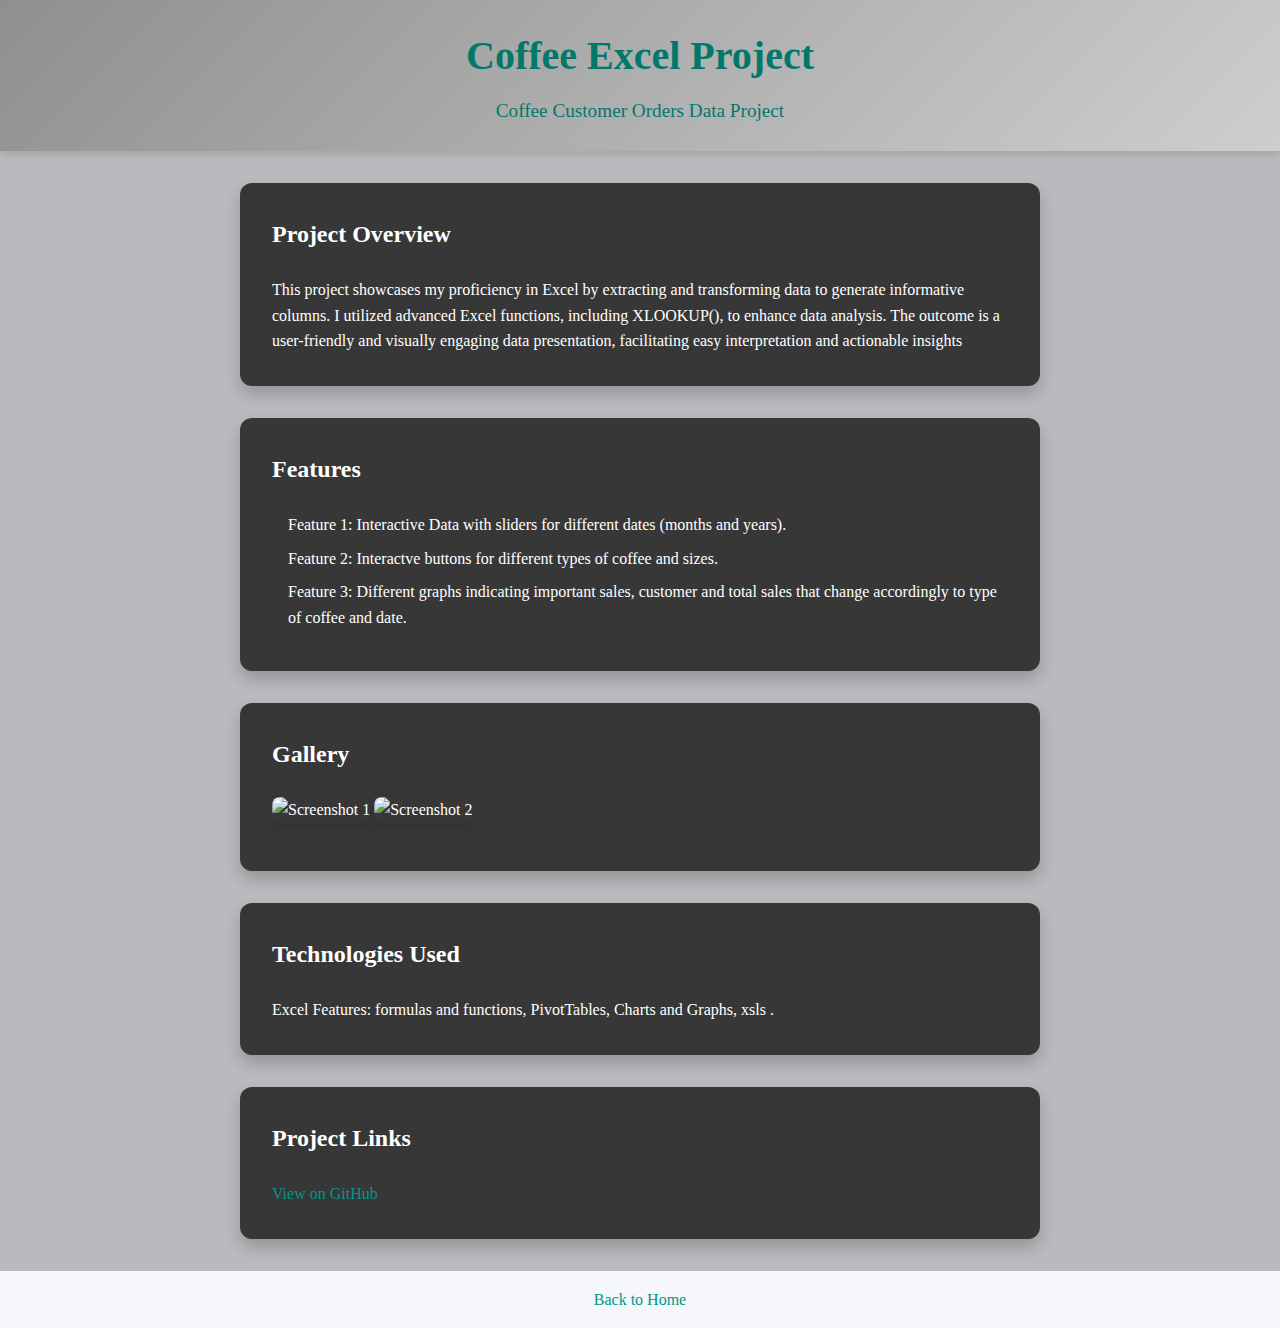
==== project1/project1.html @ 211adeff "Initial commit" ====
<!DOCTYPE html>
<html lang="en">
<head>
    <meta charset="UTF-8">
    <meta name="viewport" content="width=device-width, initial-scale=1.0">
    <title>Project 1 - Your Name</title>
    <link rel="stylesheet" href="../../styles.css"> <!-- Link to main CSS -->
    <link rel="stylesheet" href="style.css"> <!-- Link to project-specific CSS -->
</head>
<body>
    <header>
        <h1>Coffee Excel Project</h1>
        <p>Coffee Customer Orders Data Project</p>
    </header>

    <section id="overview">
        <h2>Project Overview</h2>
        <p>This project showcases my proficiency in Excel by extracting and transforming data to generate informative columns. I utilized advanced Excel functions, including XLOOKUP(), to enhance data analysis. The outcome is a user-friendly and visually engaging data presentation, facilitating easy interpretation and actionable insights</p>
    </section>

    <section id="features">
        <h2>Features</h2>
        <ul>
            <li>Feature 1: Interactive Data with sliders for different dates (months and years).</li>
            <li>Feature 2: Interactve buttons for different types of coffee and sizes.</li>
            <li>Feature 3: Different graphs indicating important sales, customer and total sales that change accordingly to type of coffee and date.</li>
        </ul>
    </section>

    <section id="gallery">
        <h2>Gallery</h2>
        <img src="images/Project1SS1.png" alt="Screenshot 1">
        <img src="images/Project1SS2.png" alt="Screenshot 2">
    </section>
                
    <section id="technologies">
        <h2>Technologies Used</h2>
        <p>Excel Features: formulas and functions, PivotTables, Charts and Graphs, xsls .</p>
    </section>

    <section id="links">
        <h2>Project Links</h2>
        <p><a href="https://github.com/medina-tanisha/ExcelProject.git" target="_blank">View on GitHub</a></p>
    </section>

    <footer>
        <a href="../index.html">Back to Home</a>
    </footer>

    <script src="script.js"></script> <!-- Link to project-specific JS -->
</body>
</html>
---- styles.css ----
/* Basic Reset */
* {
    margin: 0;
    padding: 0;
    box-sizing: border-box;
}

/* Body and Typography */
body {
    font-family: 'Montserrat', serif;
    line-height: 1.6;
    background: #b8babd;
    color: #ffffff;
}

/* Header */
header {
    background: linear-gradient(135deg, #888888, #000000); /* Black and dark grey gradient */
    color: #ffffff;
    padding: 1.5em 0;
    text-align: center;
    box-shadow: 0 4px 6px rgba(0, 0, 0, 0.1);
}

header h1 {
    font-size: 2.5em;
    margin-bottom: 0.2em;
}

header p {
    font-size: 1.2em;
}

/* Sections */
section {
    padding: 2em;
    margin: 2em auto;
    max-width: 800px;
    background: #383737;
    box-shadow: 0 8px 16px rgba(0, 0, 0, 0.2); /* Enhanced box shadow for 3D effect */
    border-radius: 12px; /* Rounded corners */
}

/* About Section */
#about {
    text-align: center;
}

#about img {
    border-radius: 50%;
    width: 150px;
    height: 150px;
    object-fit: cover;
    margin-bottom: 1em;
}

/* Portfolio Section */
#portfolio .portfolio-item {
    margin-bottom: 2em;
}

#portfolio h3 {
    color: #009688; /* Teal */
    margin-bottom: 0.5em;
}

#portfolio img {
    max-width: 50%;
    border-radius: 8px;
    box-shadow: 0 4px 8px rgba(0, 0, 0, 0.1); /* Soft shadow */
    margin-bottom: 1em;
}

#portfolio a {
    display: inline-block;
    margin-top: 0.5em;
    padding: 0.5em 1em;
    background: #009688; /* Teal */
    color: #fff;
    text-decoration: none;
    border-radius: 4px;
    transition: background 0.3s;
}

#portfolio a:hover {
    background: #00796b; /* Darker teal on hover */
}

/* Contact Section */
#contact {
    text-align: center;
}

#contact p {
    font-size: 1.2em;
}

#contact a {
    color: #009688; /* Teal */
    text-decoration: none;
}

#contact a:hover {
    text-decoration: underline;
}

/* Footer */
footer {
    text-align: center;
    padding: 1em 0;
    margin-top: 2em;
    background: #f5f7fa;
}

footer a {
    color: #009688; /* Teal */
    text-decoration: none;
}

footer a:hover {
    text-decoration: underline;
}

/* Utility Classes */
.text-center {
    text-align: center;
}

.mt-2 {
    margin-top: 2em;
}

.mb-2 {
    margin-bottom: 2em;
}
---- project1/style.css ----
/* Basic Reset */
* {
    margin: 0;
    padding: 0;
    box-sizing: border-box;
}

/* Body and Typography */
body {
    font-family: 'Montserrat', serif;
    line-height: 1.6;
    background: #b8babd;
    color: #ffffff;
}

/* Header */
header {
    background: linear-gradient(135deg, #8f8f8f, #cecece);
    color: #00796b;
    padding: 1.5em 0;
    text-align: center;
    box-shadow: 0 4px 6px rgba(0, 0, 0, 0.1);
}

header h1 {
    font-size: 2.5em;
    margin-bottom: 0.2em;
}

header p {
    font-size: 1.2em;
}

/* Sections */
section {
    padding: 2em;
    margin: 2em auto;
    max-width: 800px;
    background: #383737;
    box-shadow: 0 8px 16px rgba(0, 0, 0, 0.2);
    border-radius: 12px;
    color: #ffffff; /* Text color for section */
}

section h2 {
    color: #ffffff; /* Heading color */
    margin-bottom: 1em;
}

section p {
    color: #ffffff; /* Paragraph text color */
}

section ul {
    list-style-type: none;
    padding-left: 1em;
}

section ul li {
    margin-bottom: 0.5em;
}

section img {
    max-width: 100%;
    border-radius: 8px;
    box-shadow: 0 4px 8px rgba(0, 0, 0, 0.1);
    margin-bottom: 1em;
}

section a {
    color: #009688;
    text-decoration: none;
    transition: color 0.3s;
}

section a:hover {
    color: #00796b;
}

/* Footer */
footer {
    text-align: center;
    padding: 1em 0;
    margin-top: 2em;
    background: #f5f7fa;
    color: #333; /* Footer text color */
}

footer a {
    color: #009688;
    text-decoration: none;
}

footer a:hover {
    text-decoration: underline;
}

/* Utility Classes */
.text-center {
    text-align: center;
}

.mt-2 {
    margin-top: 2em;
}

.mb-2 {
    margin-bottom: 2em;
}
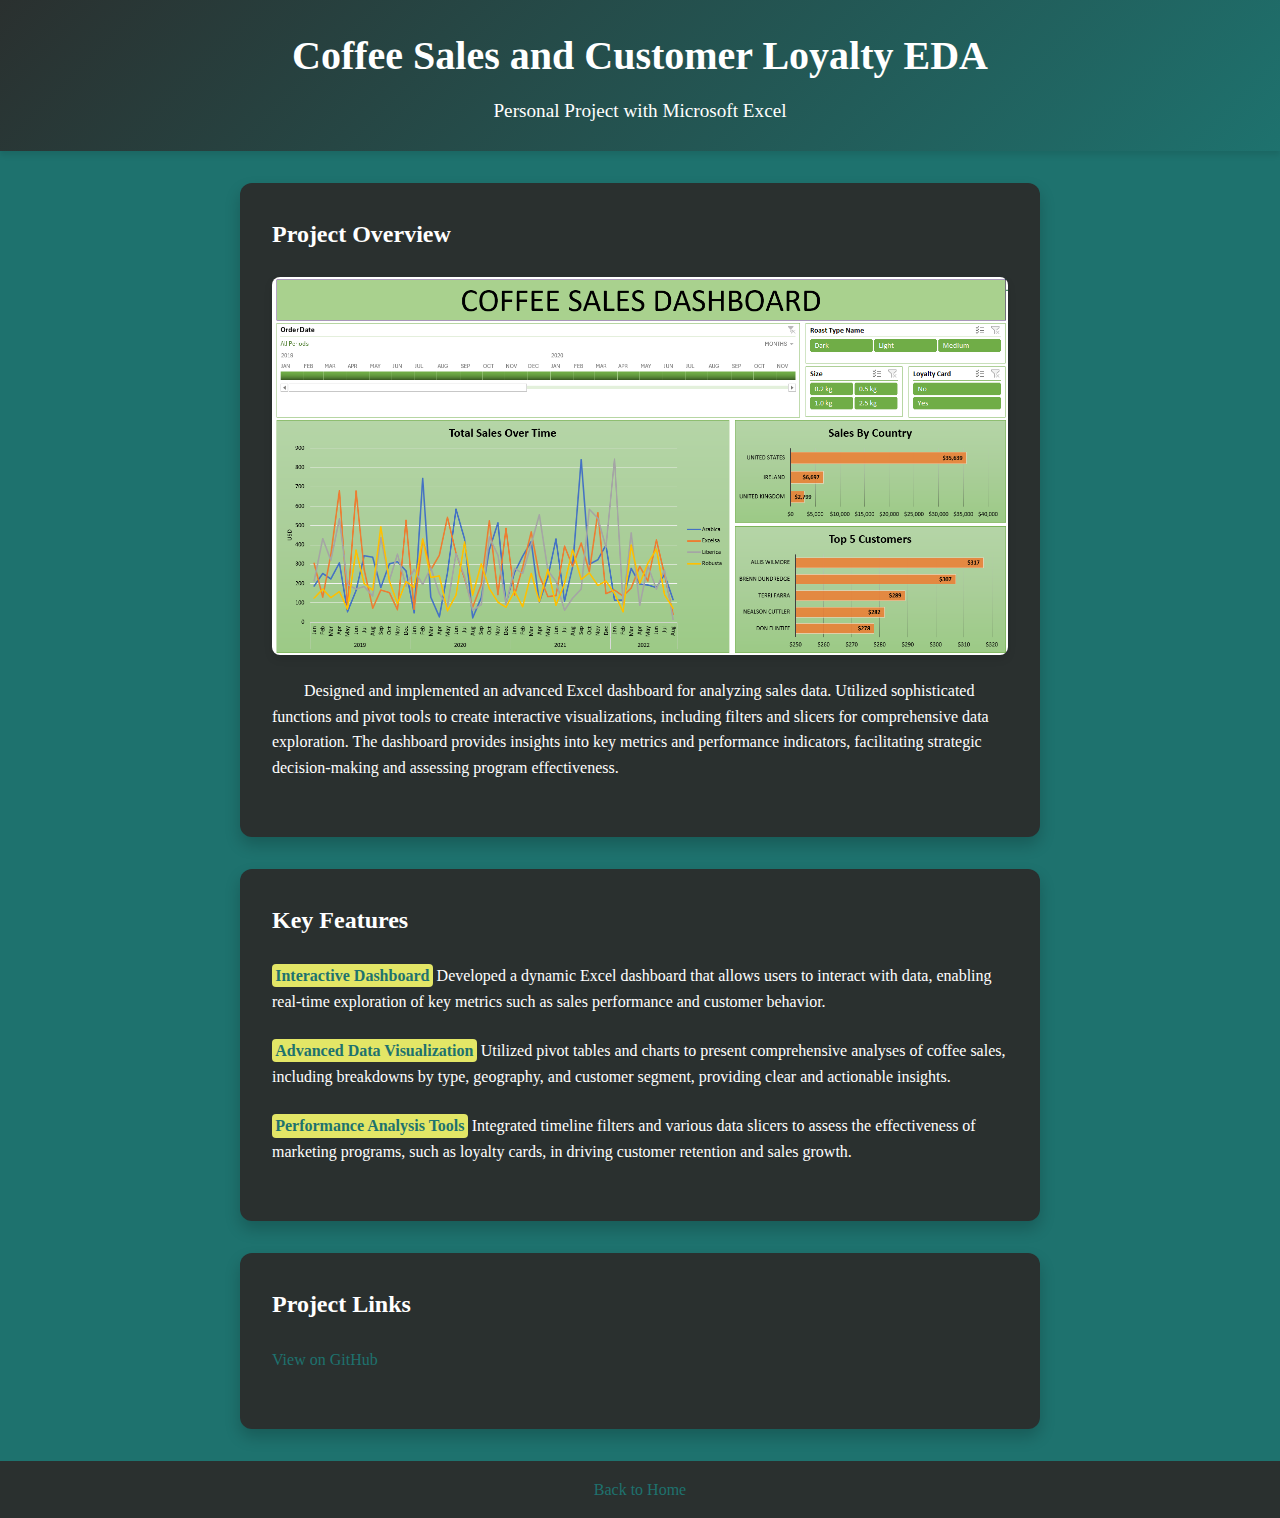
==== commit 3bb6cc29: "Style and Information update" ====
--- a/project1/project1.html
+++ b/project1/project1.html
@@ -9,34 +9,23 @@
 </head>
 <body>
     <header>
-        <h1>Coffee Excel Project</h1>
-        <p>Coffee Customer Orders Data Project</p>
+        <h1>Coffee Sales and Customer Loyalty EDA </h1>
+        <p>Personal Project with Microsoft Excel</p>
     </header>
 
     <section id="overview">
         <h2>Project Overview</h2>
-        <p>This project showcases my proficiency in Excel by extracting and transforming data to generate informative columns. I utilized advanced Excel functions, including XLOOKUP(), to enhance data analysis. The outcome is a user-friendly and visually engaging data presentation, facilitating easy interpretation and actionable insights</p>
+        <img src="images/CoffeeProjectPic.png" alt="Project Picture">
+        <p> Designed and implemented an advanced Excel dashboard for analyzing sales data. Utilized sophisticated functions and pivot tools to create interactive visualizations, including filters and slicers for comprehensive data exploration. The dashboard provides insights into key metrics and performance indicators, facilitating strategic decision-making and assessing program effectiveness. </p>
     </section>
 
-    <section id="features">
-        <h2>Features</h2>
-        <ul>
-            <li>Feature 1: Interactive Data with sliders for different dates (months and years).</li>
-            <li>Feature 2: Interactve buttons for different types of coffee and sizes.</li>
-            <li>Feature 3: Different graphs indicating important sales, customer and total sales that change accordingly to type of coffee and date.</li>
-        </ul>
+    <section>
+        <h2>Key Features</h2>
+        <p><span class="highlight">Interactive Dashboard</span> Developed a dynamic Excel dashboard that allows users to interact with data, enabling real-time exploration of key metrics such as sales performance and customer behavior.</p>
+        <p><span class="highlight">Advanced Data Visualization</span> Utilized pivot tables and charts to present comprehensive analyses of coffee sales, including breakdowns by type, geography, and customer segment, providing clear and actionable insights.</p>
+        <p><span class="highlight">Performance Analysis Tools</span> Integrated timeline filters and various data slicers to assess the effectiveness of marketing programs, such as loyalty cards, in driving customer retention and sales growth.</p>
     </section>
 
-    <section id="gallery">
-        <h2>Gallery</h2>
-        <img src="images/Project1SS1.png" alt="Screenshot 1">
-        <img src="images/Project1SS2.png" alt="Screenshot 2">
-    </section>
-                
-    <section id="technologies">
-        <h2>Technologies Used</h2>
-        <p>Excel Features: formulas and functions, PivotTables, Charts and Graphs, xsls .</p>
-    </section>
 
     <section id="links">
         <h2>Project Links</h2>
--- a/styles.css
+++ b/styles.css
@@ -9,13 +9,13 @@
 body {
     font-family: 'Montserrat', serif;
     line-height: 1.6;
-    background: #b8babd;
+    background: #1e726e;
     color: #ffffff;
 }
 
 /* Header */
 header {
-    background: linear-gradient(135deg, #888888, #000000); /* Black and dark grey gradient */
+    background: linear-gradient(135deg, #2a302f, #1e726e); /* Black and dark grey gradient */
     color: #ffffff;
     padding: 1.5em 0;
     text-align: center;
@@ -36,7 +36,7 @@
     padding: 2em;
     margin: 2em auto;
     max-width: 800px;
-    background: #383737;
+    background: #2a302f;
     box-shadow: 0 8px 16px rgba(0, 0, 0, 0.2); /* Enhanced box shadow for 3D effect */
     border-radius: 12px; /* Rounded corners */
 }
@@ -60,7 +60,7 @@
 }
 
 #portfolio h3 {
-    color: #009688; /* Teal */
+    color: #1e726e; /* Teal */
     margin-bottom: 0.5em;
 }
 
@@ -75,7 +75,7 @@
     display: inline-block;
     margin-top: 0.5em;
     padding: 0.5em 1em;
-    background: #009688; /* Teal */
+    background: #1e726e; /* Teal */
     color: #fff;
     text-decoration: none;
     border-radius: 4px;
@@ -83,7 +83,7 @@
 }
 
 #portfolio a:hover {
-    background: #00796b; /* Darker teal on hover */
+    background: #1e726e; /* Darker teal on hover */
 }
 
 /* Contact Section */
@@ -96,7 +96,7 @@
 }
 
 #contact a {
-    color: #009688; /* Teal */
+    color: #1e726e; /* Teal */
     text-decoration: none;
 }
 
@@ -113,7 +113,7 @@
 }
 
 footer a {
-    color: #009688; /* Teal */
+    color: #1e726e; /* Teal */
     text-decoration: none;
 }
 
--- a/project1/style.css
+++ b/project1/style.css
@@ -9,14 +9,14 @@
 body {
     font-family: 'Montserrat', serif;
     line-height: 1.6;
-    background: #b8babd;
+    background: #1e726e;
     color: #ffffff;
 }
 
 /* Header */
 header {
-    background: linear-gradient(135deg, #8f8f8f, #cecece);
-    color: #00796b;
+    background: linear-gradient(135deg, #2a302f, #1e726e);
+    color: #ffffff;
     padding: 1.5em 0;
     text-align: center;
     box-shadow: 0 4px 6px rgba(0, 0, 0, 0.1);
@@ -31,12 +31,18 @@
     font-size: 1.2em;
 }
 
+/* Additional CSS for Project Overview Paragraph */
+#overview p {
+    text-indent: 2em; /* Adjust the indentation size as needed */
+}
+
+
 /* Sections */
 section {
     padding: 2em;
     margin: 2em auto;
     max-width: 800px;
-    background: #383737;
+    background: #2a302f;
     box-shadow: 0 8px 16px rgba(0, 0, 0, 0.2);
     border-radius: 12px;
     color: #ffffff; /* Text color for section */
@@ -49,6 +55,7 @@
 
 section p {
     color: #ffffff; /* Paragraph text color */
+    margin-bottom: 1.5em;
 }
 
 section ul {
@@ -68,13 +75,13 @@
 }
 
 section a {
-    color: #009688;
+    color: #1e726e;
     text-decoration: none;
     transition: color 0.3s;
 }
 
 section a:hover {
-    color: #00796b;
+    color: #ffffff;
 }
 
 /* Footer */
@@ -82,12 +89,12 @@
     text-align: center;
     padding: 1em 0;
     margin-top: 2em;
-    background: #f5f7fa;
-    color: #333; /* Footer text color */
+    background: #2a302f;
+    color: #2a302f; /* Footer text color */
 }
 
 footer a {
-    color: #009688;
+    color: #1e726e;
     text-decoration: none;
 }
 
@@ -107,3 +114,11 @@
 .mb-2 {
     margin-bottom: 2em;
 }
+/* Highlight Class */
+.highlight {
+    font-weight: bold; /* Makes text bold */
+    color: #1e726e; /* Sets text color (orange in this case) */
+    background-color: #e3e666; /* Sets background color (light grey in this case) */
+    padding: 0.2em; /* Adds padding around the text */
+    border-radius: 4px; /* Optional: rounds the corners of the highlight */
+}
